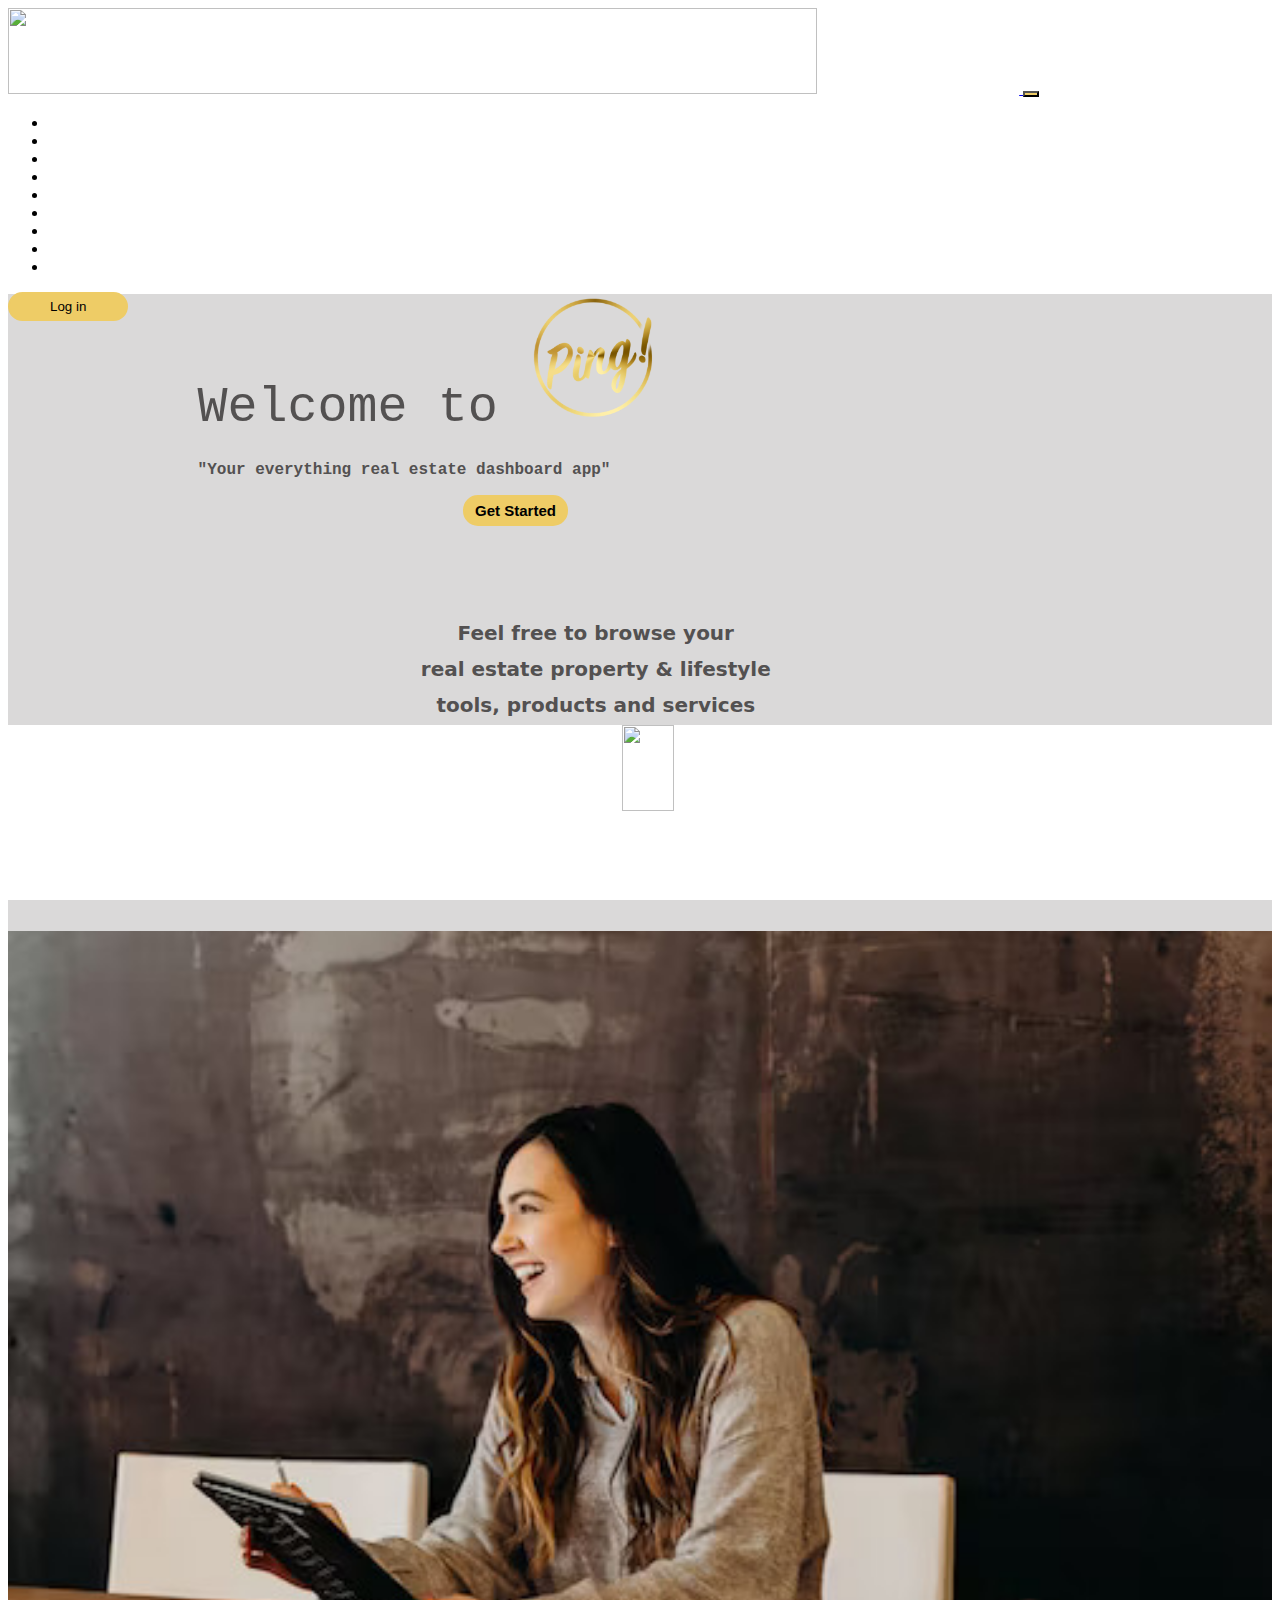
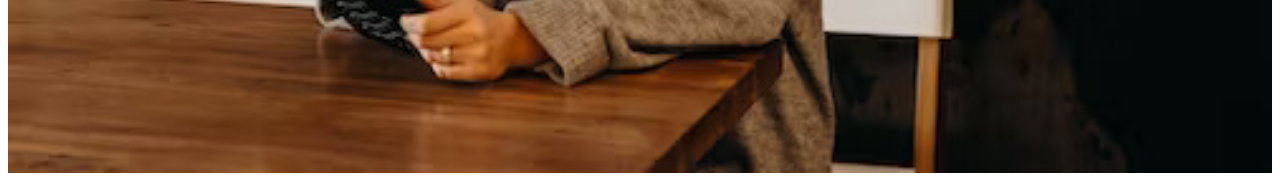
==== index.html @ 5d7872b8 "ping review" ====
<!doctype html>
<html lang="en">

<head>
    <!-- Required meta tags -->
    <meta charset="utf-8">
    <meta name="viewport" content="width=device-width, initial-scale=1">
    <link rel="stylesheet" href="style.css">

    <!-- Bootstrap CSS -->
    <link href="https://cdn.jsdelivr.net/npm/bootstrap@5.0.2/dist/css/bootstrap.min.css" rel="stylesheet"
        integrity="sha384-EVSTQN3/azprG1Anm3QDgpJLIm9Nao0Yz1ztcQTwFspd3yD65VohhpuuCOmLASjC" crossorigin="anonymous">

    <title>Ping Reviews</title>
</head>

<body>
    <nav class="navbar navbar-expand-lg navbar-dark bg-dark navbar-align " style="height: 6rem;">
        <div class="container-fluid">
            <a class="navbar-brand" href="javascript:void(0)">
                <img src="http://pingcorporation.com/mms/public/pingapp/assets/images/logo-transparent.png" width="80%"
                    height="86" class="me-md-4">
            </a>
            <!-- <a class="navbar-brand" href="#">Navbar</a> -->
            <!-- <a class="navbar-brand" href="#"><img src="./images/logo1.png" max-width="100%" height: auto; display: block; /></a> -->
            <button class="navbar-toggler" type="button" data-bs-toggle="collapse"
                data-bs-target="#navbarSupportedContent" aria-controls="navbarSupportedContent" aria-expanded="false"
                aria-label="Toggle navigation">
                <span class="navbar-toggler-icon"></span>
            </button>
            <div class="collapse navbar-collapse " id="navbarSupportedContent">
                <ul class="navbar-nav me-auto mb-2 mb-lg-0">
                    <li class="nav-item">
                        <a class="nav-link active nav-color" aria-current="page" href="#">Home</a>
                    </li>
                    <li class="nav-item">
                        <a class="nav-link nav-color " aria-current="page" href="#">My Properties</a>
                    </li>
                    <li class="nav-item">
                        <a class="nav-link  nav-color" aria-current="page" href="#">Property Search</a>
                    </li>
                    <li class="nav-item">
                        <a class="nav-link nav-color" aria-current="page" href="#">Home Product Search</a>
                    </li>
                    <li class="nav-item">
                        <a class="nav-link nav-color " aria-current="page" href="#">Real Estate News</a>
                    </li>
                    <li class="nav-item">
                        <a class="nav-link  nav-color" aria-current="page" href="#">My video Library</a>
                    </li>
                    <li class="nav-item">
                        <a class="nav-link nav-color " aria-current="page" href="#">Communication</a>
                    </li>

                    <li class="nav-item">
                        <a class="nav-link  nav-color" aria-current="page" href="#">Real Estate Education</a>
                    </li>
                    <li class="nav-item">
                        <a class="nav-link nav-color " aria-current="page" href="#">Dashboard</a>
                    </li>


                </ul>
                <button type="button" class="btn btn-primary btn-primary-spacing btn-col ">Log in</button>
            </div>
        </div>
    </nav>

    <!-- hero section -->
    <div class="fluid overflow-hidden desk-view"  style="height: 90vh; background-color: rgb(218, 217, 217);">
        <div class="row gy-1">
            <div class="col-6 col-s-12">
                <div class="p-3 hero-right ">
                    <span style="color: rgb(83, 81, 81);">Welcome to <a href="#"> <img src="./images/logo1.png" alt=""
                                width="15%"></a></span>
                    <p style="color: rgb(83, 81, 81);">"Your everything real estate dashboard app"</p>
                    <button type="button" class="btn btn-primary  hero-btn ">Get Started</button>
                    <h4>Feel free to browse your <br> real estate property & lifestyle <br> tools, products and services
                    </h4>
                </div>
            </div>
            <div class="col-6 hero-left col-s-12">

                <img src="./images/hero-img.jpg" width="100%" alt="">
            </div>
        </div>
    </div>

    <!-- footer -->
    <footer>
        <div class="fluid bg-dark">

            <div class="row">
                <div class="col-2">
                    <img src="http://pingcorporation.com/mms/public/pingapp/assets/images/logo-transparent.png"
                        width="20%" height="86" class="me-md-4">
                </div>
                <div class="col-10">
                    <div class="ticker-wrapper-h">
                        <ul class="news-ticker-h">
                            <li><a href="">.............</a></li>
                            <li class="breaking-news"><a href="">BREAKING NEWS …....</a></li>
                            <li><a href="">Housing Markets across the United States showing increased activity</a></li>
                            <li><a href="">....... BREAKING NEWS ............</a></li>
                        </ul>
                    </div>
                </div>

            </div>

        </div>
    </footer>

    <!-- Optional JavaScript; choose one of the two! -->

    <!-- Option 1: Bootstrap Bundle with Popper -->
    <script src="https://cdn.jsdelivr.net/npm/bootstrap@5.0.2/dist/js/bootstrap.bundle.min.js"
        integrity="sha384-MrcW6ZMFYlzcLA8Nl+NtUVF0sA7MsXsP1UyJoMp4YLEuNSfAP+JcXn/tWtIaxVXM"
        crossorigin="anonymous"></script>

    <!-- Option 2: Separate Popper and Bootstrap JS -->
    <!--
    <script src="https://cdn.jsdelivr.net/npm/@popperjs/core@2.9.2/dist/umd/popper.min.js" integrity="sha384-IQsoLXl5PILFhosVNubq5LC7Qb9DXgDA9i+tQ8Zj3iwWAwPtgFTxbJ8NT4GN1R8p" crossorigin="anonymous"></script>
    <script src="https://cdn.jsdelivr.net/npm/bootstrap@5.0.2/dist/js/bootstrap.min.js" integrity="sha384-cVKIPhGWiC2Al4u+LWgxfKTRIcfu0JTxR+EQDz/bgldoEyl4H0zUF0QKbrJ0EcQF" crossorigin="anonymous"></script>
    -->
</body>

</html>
---- style.css ----
body {
    font-family: 'Pacifico', cursive;

}

/* .navbar-align{
    justify-content: center;
} */
.nav-color {
    color: white !important;
}

.btn-primary-spacing {
    /* margin-right: 5px;
margin-bottom: 5px !important; */
    padding: 5px 80px 05px 80px !important;
    background-color: #eecc66 !important;
    color: black !important;
    border: 2px solid #eecc66 !important;
    border-radius: 25px !important;
}

.navbar-toggler {
    background-color: #eecc66;
}

@media only screen and (max-width: 1477px) and (min-width: 992px) {
    .nav-color {
        color: white;
        font-size: 9px;
        text-align: center;
        font-weight: bold;

    }

    .btn-primary-spacing {
        padding: 5px 40px 05px 40px !important;
    }
}

/* @media only screen and (max-width:990) {
    .nav-color{
        color: rgb(106, 9, 9);
        font-size: 9px;
        text-align: center;
        font-weight: bold;
        background-color: rgb(3, 3, 3);
      
     }
} */

/* ============================================== Hero Section ===================================== */
.hero-right {
    margin: 15%;
    /* color: #423e4d; */
    font-family: 'Courier New', Courier, monospace;
}

.hero-right span {
    font-size: 50px !important;
}

.hero-right p {
    padding-top: 10px;
    font-weight: bold;
}

.hero-btn {
    padding: 5px 10px 5px 10px !important;
    text-align: center;
    font-weight: bold !important;
    font-size: 15px;
    margin-left: 30%;
    background-color: #eecc66 !important;
    border: 2px solid #eecc66 !important;
    border-radius: 15px !important;
    color: black !important;
}

.hero-right h4 {
    color: rgb(83, 81, 81);
    font-size: 20px;
    margin-top: 10%;
    line-height: 4vh;
    text-align: center;
    margin-right: 10%;
    font-family: system-ui, -apple-system, "Segoe UI", Roboto, "Helvetica Neue", "Noto Sans", "Liberation Sans", Arial, sans-serif, "Apple Color Emoji", "Segoe UI Emoji", "Segoe UI Symbol", "Noto Color Emoji";
}

.hero-left img {
    padding-top: 1.5%;
    height: 100%;
}

/* ============================================= footer ====================================== */
footer {
    position: fixed;
    width: 100%;
    bottom: 0;
    box-sizing: border-box;
    text-align: center;
    background-color: white;
    /* padding: 14px 0 100px 14px; */
}

.ticker-wrapper-h {
    display: flex;
    position: relative;
    overflow: hidden;
    /* border: 1px solid #1c6547; */
}

/* .ticker-wrapper-h .heading{
	background-color: #1c6547;
	color: #fff;
	padding: 5px 10px;
	flex: 0 0 auto;
	z-index: 1000;
} */
.ticker-wrapper-h .heading:after {
    content: "";
    position: absolute;
}


.news-ticker-h {
    display: flex;

    padding-top: 35px;
    padding-left: 90%;
    z-index: 999;

    animation-iteration-count: infinite;
    animation-timing-function: linear;
    animation-name: tic-h;
    animation-duration: 20s;

}

.news-ticker-h:hover {
    animation-play-state: paused;
}

.news-ticker-h li {
    display: flex;
    width: 100%;
    align-items: center;
    white-space: nowrap;
    padding-left: 20px;
}

.news-ticker-h li a {
    color: white;
    font-weight: bold;
    text-decoration: none;
}


@keyframes tic-h {
    0% {
        -webkit-transform: translate3d(0, 0, 0);
        transform: translate3d(0, 0, 0);
        visibility: visible;
    }

    100% {
        -webkit-transform: translate3d(-100%, 0, 0);
        transform: translate3d(-100%, 0, 0);
    }
}
/* ==================================== Choose Section ===================================== */
.clipped-section {
    clip-path: polygon(0 0, 50% 0, 100% 100%, 0% 100%);
    background-color: #f2f2f2;
    padding: 50px;
   
}

.clipped-section p {
    text-align: center;
    margin-right: 30%;
    font-size: large;
    font-weight: 500;
    margin-top: 10%;
    font-family:fantasy ;
}

.icon-section {
    background-color: white;
    padding: 10%;
    font-family: fantasy;
}

.icon-section i {
    font-size: 3rem;
    margin: 15px 15px;
    background-color: black;
    padding: 20px 20px 20px 20px;
    border-radius: 20px;
}

.icon-section i:hover {
    color: #e0a313 !important;
}
.main-row{
    position: relative;
    }
.img-section {
    position: absolute;
    top:38%;
    right: 80%;
    height: 55% !important;
   border-image: 5px solid black;
}



/* ======================================== sign up ================================================= */
.clipped-section1{
    clip-path: polygon(0% 0%, 100% 0, 100% 100%, 40% 100%);
    background-color: #bdbbbb;
    /* padding: 50px; */
    margin-top: 50px;
}
.bg-img{
    background-image: url(./images/real\ estate.jpg);
    background-repeat: no-repeat;
    width: 50% !important;
    /* height: 100%; */
    background-position: center;
    background-color: rgba(68, 66, 66, 0.797) !important;
    background-blend-mode: soft-light !important;
}
.img-text {
    color: rgb(216, 215, 215);
    text-align: left;
    font-size: 22px;
    font-weight: 500px;
    font-family:fantasy;
}
.form-heading{
    color: black;
    font-size: 18px;
    font-weight: 500;
    text-align: center;
   margin-bottom: -7%;
   margin-top: 05%;
}
.btn1{
    margin-left: 30%;
    background-color: #eecc66 !important;
    padding: 10px 50px 10px 50px !important;
    border-radius: 50px !important;
    border: 1px solid #e0a313 !important;
    color: black !important;
    font-weight:500;
}
.href-btn{
   text-align: right;
   font-size: 15px;
   font-weight: 400;
 
}
.form-border{
   border: 1px solid black;
   margin-top:20px!important;
   border-radius: 10%;
   height: 55vh ;
   position: relative;
   left: 15%;
   top: 5%;
   z-index: 999;
   background-color: white;
   /* padding-bottom: 35%; */
}
.field-border input{
border: 1px solid black;
border-radius: 35px;
}
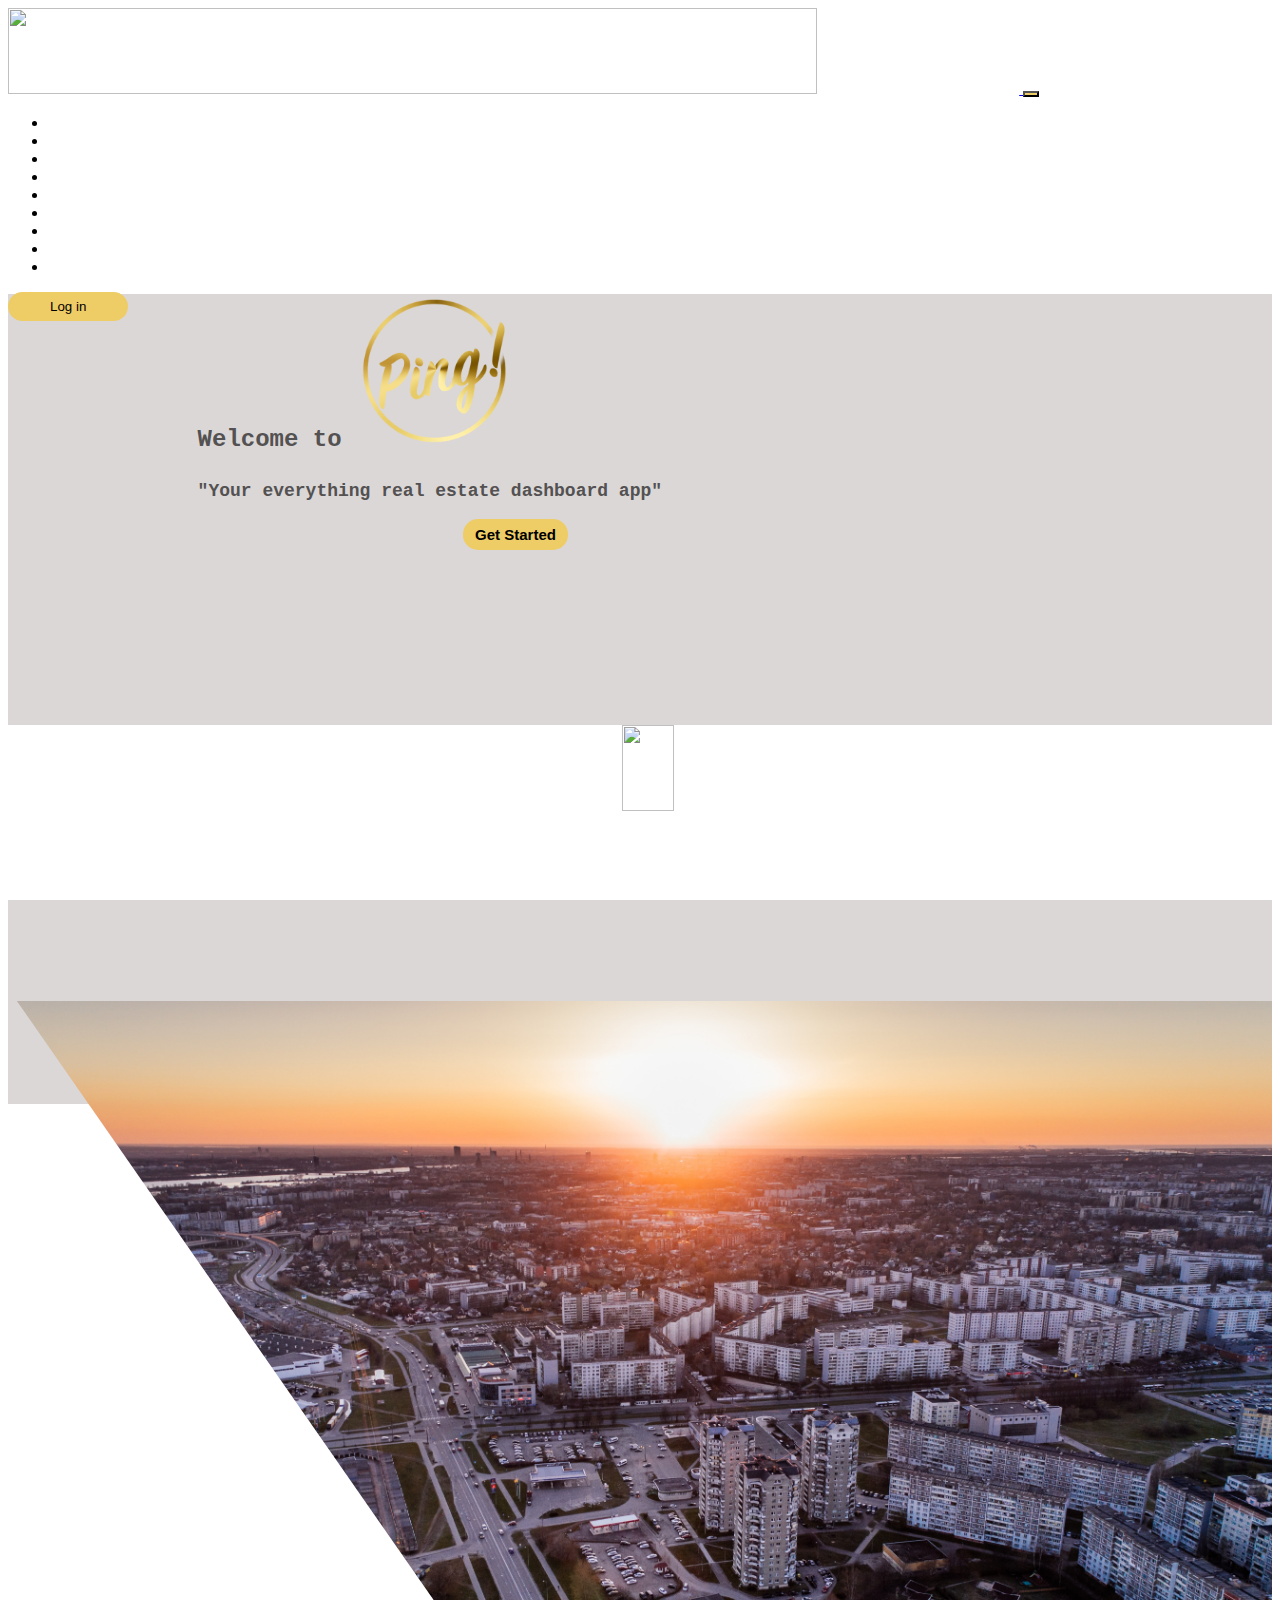
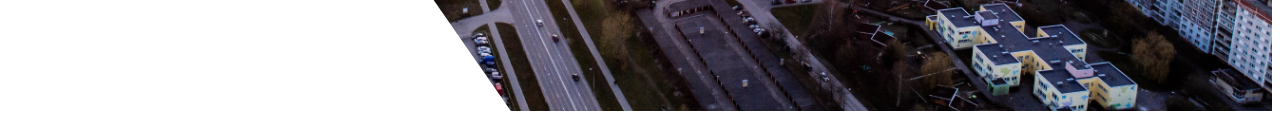
==== commit eefd5ab7: "index.html" ====
--- a/index.html
+++ b/index.html
@@ -67,9 +67,9 @@
     </nav>
 
     <!-- hero section -->
-    <div class="fluid overflow-hidden desk-view"  style="height: 90vh; background-color: rgb(218, 217, 217);">
+    <!-- <div class="container-fluid overflow-hidden desk-view index-height"  style="height: 90vh; background-color: rgb(218, 217, 217);">
         <div class="row gy-1">
-            <div class="col-6 col-s-12">
+            <div class="col-5 col-s-12">
                 <div class="p-3 hero-right ">
                     <span style="color: rgb(83, 81, 81);">Welcome to <a href="#"> <img src="./images/logo1.png" alt=""
                                 width="15%"></a></span>
@@ -79,13 +79,35 @@
                     </h4>
                 </div>
             </div>
-            <div class="col-6 hero-left col-s-12">
+            <div class="col-7 hero-left col-s-12 ">
 
                 <img src="./images/hero-img.jpg" width="100%" alt="">
             </div>
         </div>
+    </div> -->
+
+    <div class="container-fluid sign-up-bodyt" style="background-color: #dbd7d7;">
+        <div class="row main-row" style="height: 90vh; ">
+
+            <div class="col-md-5  col-sm-12 p-5 index-bg-img" >
+                <div class="p-3 hero-right ">
+                    <span style="color: rgb(83, 81, 81);">Welcome to <a href="#"> <img src="./images/logo1.png" alt=""
+                                width="18%"></a></span>
+                    <p style="color: rgb(83, 81, 81);">"Your everything real estate dashboard app"</p>
+                    <button type="button" class="btn btn-primary  hero-btn ">Get Started</button>
+                    <h4>Feel free to browse your  real estate property & lifestyle  tools, products and services
+                    </h4>
+                </div>
+            </div>
+
+           
+
+            <div class="col-md-7  col-sm-12  icon-sectiont  clipped-section2 main-row" >
+
+                <img src="./images/real estate.jpg" width="100%" alt="">
+            </div>
+        </div>
     </div>
-
     <!-- footer -->
     <footer>
         <div class="fluid bg-dark">
--- a/style.css
+++ b/style.css
@@ -1,14 +1,18 @@
-
 body {
     font-family: 'Pacifico', cursive;
 
 }
 
+/* ================================================== nav bar ============================================== */
 /* .navbar-align{
     justify-content: center;
 } */
 .nav-color {
     color: white !important;
+}
+
+.navbar-align {
+    text-align: left !important;
 }
 
 .btn-primary-spacing {
@@ -25,7 +29,7 @@
     background-color: #eecc66;
 }
 
-@media only screen and (max-width: 1477px) and (min-width: 992px) {
+@media only screen and (max-width: 1477px) and (min-width: 991px) {
     .nav-color {
         color: white;
         font-size: 9px;
@@ -50,7 +54,7 @@
      }
 } */
 
-/* ============================================== Hero Section ===================================== */
+/* ============================================== main index.html page ===================================== */
 .hero-right {
     margin: 15%;
     /* color: #423e4d; */
@@ -89,9 +93,108 @@
 }
 
 .hero-left img {
-    padding-top: 1.5%;
+    padding: .5% .5%;
     height: 100%;
-}
+
+}
+
+/* code change */
+
+.clipped-section2 {
+    clip-path: polygon(0 0, 100% 0%, 100% 100%, 40% 100%)
+}
+
+.icon-sectiont img {
+    height: 87% !important;
+    padding-top: 1%;
+}
+
+/* =================================== media quary for main index.html page ========================== */
+
+
+@media only screen and (max-width: 1720px) and (min-width: 1000px) {
+    .hero-right span {
+        text-align: right;
+        font-size: 24px !important;
+        font-weight: bold;
+    }
+
+    .hero-right p {
+        font-size: 18px !important;
+        /* font-weight: bold; */
+
+    }
+
+    .hero-right h4 {
+        font-size: 42 !important;
+        padding-top: 10% !important;
+    }
+}
+
+@media only screen and (max-width: 1000px) and (min-width: 768px) {
+    .hero-right span {
+        text-align: right;
+        font-size: 15px !important;
+        font-weight: bold;
+    }
+
+    .hero-right p {
+        font-size: 17px !important;
+        /* font-weight: bold; */
+
+    }
+
+    .hero-right h4 {
+        font-size: 10 !important;
+        padding-top: 10% !important;
+    }
+
+    .hero-btn {
+        padding: 0px 10px 5px 10px !important;
+        /* font-size: 15px !important; */
+        /* margin-left: 10% !important; */
+    }
+
+}
+@media only screen and (max-width: 776px){
+    .index-bg-img{
+        background-image: url(./images/real\ estate.jpg);
+        background-position: top;
+        background-repeat: no-repeat;
+        background-color: rgba(142, 142, 141, 0.797) !important;
+        background-blend-mode: soft-light !important;
+        
+
+    }
+    .hero-right span {
+        text-align: right;
+        font-size: 35px !important;
+        font-weight: bold;
+    }
+
+    .hero-right p {
+        font-size: 16px !important;
+        /* font-weight: bold; */
+
+    }
+
+    .hero-right h4 {
+        font-size: 10 !important;
+        padding-top: 10% !important;
+    }
+
+    .hero-btn {
+        padding: 0px 10px 5px 10px !important;
+        /* font-size: 15px !important; */
+        /* margin-left: 10% !important; */
+    }
+    .icon-sectiont{
+        display: none;
+    }
+
+}
+
+
 
 /* ============================================= footer ====================================== */
 footer {
@@ -169,12 +272,13 @@
         transform: translate3d(-100%, 0, 0);
     }
 }
+
 /* ==================================== Choose Section ===================================== */
 .clipped-section {
     clip-path: polygon(0 0, 50% 0, 100% 100%, 0% 100%);
     background-color: #f2f2f2;
     padding: 50px;
-   
+
 }
 
 .clipped-section p {
@@ -183,13 +287,22 @@
     font-size: large;
     font-weight: 500;
     margin-top: 10%;
-    font-family:fantasy ;
+    font-family: fantasy;
 }
 
 .icon-section {
     background-color: white;
     padding: 10%;
     font-family: fantasy;
+}
+
+.i-para {
+
+    color: rgb(128, 124, 124);
+    font-family: cursive;
+    font-weight: 500;
+    font-size: 30px;
+    margin-left: 10%;
 }
 
 .icon-section i {
@@ -203,27 +316,129 @@
 .icon-section i:hover {
     color: #e0a313 !important;
 }
-.main-row{
+
+.main-row {
     position: relative;
-    }
+}
+
 .img-section {
     position: absolute;
-    top:38%;
+    top: 38%;
     right: 80%;
     height: 55% !important;
-   border-image: 5px solid black;
-}
-
+    border-image: 5px solid black;
+}
+
+/*===================================== Media quary for choos.html page =================================== */
+@media (min-width: 768px) {
+
+    .col-md-3 {
+        flex: 30 0 auto !important;
+        width: 25%;
+        /* margin-top: 10% !important; */
+    }
+
+}
+
+@media only screen and (max-width: 1300px) and (min-width: 768px) {
+    .col-md-3 {
+        flex: 30 0 auto !important;
+        width: 25%;
+        margin-top: 10% !important;
+    }
+
+    .clipped-section p {
+        margin-right: 50% !important;
+        text-align: center;
+        /* font-size: 15px; */
+    }
+
+    .img-section {
+        position: absolute;
+        top: 38%;
+        right: 78%;
+        width: 100%;
+        height: 55% !important;
+        border-image: 5px solid black;
+    }
+}
+
+@media (max-width: 767px) and (min-width: 576px) {
+    .img-section {
+        width: 25% !important;
+        position: absolute;
+        left: 48%;
+        top: -0%;
+        height: 75vh !important;
+
+
+    }
+
+    .clipped-section {
+        clip-path: polygon(0 0, 100% 0, 100% 100%, 0% 100%);
+        background-color: #dad5d5 !important;
+        position: relative;
+        padding: 28px;
+    }
+
+    .clipped-section p {
+        margin-right: 10% !important;
+        text-align: center;
+        font-size: 15px;
+        margin-top: 30%;
+    }
+
+    .icon-section {
+        text-align: center;
+    }
+
+    .i-para {
+        margin-left: 0%;
+    }
+}
+
+@media (max-width: 576px) {
+    .img-section {
+        width: 25% !important;
+        position: absolute;
+        left: 48%;
+        top: -0%;
+        height: 79vh !important;
+    }
+
+    .clipped-section {
+        clip-path: polygon(0 0, 100% 0, 100% 100%, 0% 100%);
+        background-color: #dad5d5 !important;
+        position: relative;
+        padding: 0px;
+    }
+
+    .clipped-section p {
+        margin-left: -20% !important;
+        text-align: center;
+        font-size: 15px;
+        margin-top: 30%;
+    }
+
+    .icon-section {
+        text-align: center;
+    }
+
+    .i-para {
+        margin-left: 0%;
+    }
+}
 
 
 /* ======================================== sign up ================================================= */
-.clipped-section1{
+.clipped-section1 {
     clip-path: polygon(0% 0%, 100% 0, 100% 100%, 40% 100%);
     background-color: #bdbbbb;
     /* padding: 50px; */
     margin-top: 50px;
 }
-.bg-img{
+
+.bg-img {
     background-image: url(./images/real\ estate.jpg);
     background-repeat: no-repeat;
     width: 50% !important;
@@ -232,49 +447,148 @@
     background-color: rgba(68, 66, 66, 0.797) !important;
     background-blend-mode: soft-light !important;
 }
+
 .img-text {
     color: rgb(216, 215, 215);
     text-align: left;
     font-size: 22px;
     font-weight: 500px;
-    font-family:fantasy;
-}
-.form-heading{
+    font-family: fantasy;
+}
+
+.form-heading {
     color: black;
     font-size: 18px;
     font-weight: 500;
     text-align: center;
-   margin-bottom: -7%;
-   margin-top: 05%;
-}
-.btn1{
+    margin-bottom: -7%;
+    margin-top: 05%;
+}
+
+.btn1 {
     margin-left: 30%;
     background-color: #eecc66 !important;
     padding: 10px 50px 10px 50px !important;
     border-radius: 50px !important;
     border: 1px solid #e0a313 !important;
     color: black !important;
-    font-weight:500;
-}
-.href-btn{
-   text-align: right;
-   font-size: 15px;
-   font-weight: 400;
- 
-}
-.form-border{
-   border: 1px solid black;
-   margin-top:20px!important;
-   border-radius: 10%;
-   height: 55vh ;
-   position: relative;
-   left: 15%;
-   top: 5%;
-   z-index: 999;
-   background-color: white;
-   /* padding-bottom: 35%; */
-}
-.field-border input{
-border: 1px solid black;
-border-radius: 35px;
+    font-weight: 500;
+}
+
+.href-btn {
+    text-align: right;
+    font-size: 15px;
+    font-weight: 400;
+
+}
+
+.form-border {
+    border: 1px solid black;
+    margin-top: 20px !important;
+    border-radius: 10%;
+    height: 55vh;
+    position: relative;
+    left: 15%;
+    top: 5%;
+    z-index: 999;
+    background-color: white;
+    /* padding-bottom: 35%; */
+}
+
+.field-border input {
+    border: 1px solid black;
+    border-radius: 35px;
+}
+
+/* ================================== media quary for sign-up page ===================================== */
+@media (max-width: 1200px) and (min-width: 768px) {
+    .form-border {
+        position: relative;
+        left: 2% !important;
+        top: 5%;
+        width: 47% !important;
+
+    }
+
+    .field-border input {
+        text-align: left;
+    }
+
+    .clipped-section1 {
+        display: none;
+    }
+
+    .btn1 {
+        margin-left: 10%;
+    }
+
+    .img-text {
+        margin-top: 40%;
+    }
+}
+
+@media (max-width: 768px) and (min-width: 574px) {
+    .form-border {
+        position: relative;
+        width: 80% !important;
+        left: 10%;
+        /* height: 62vh; */
+        top: -30%;
+        /* padding-bottom: -10%; */
+
+    }
+
+    .clipped-section1 {
+        display: none;
+    }
+
+    .bg-img {
+        width: 100% !important;
+
+    }
+
+    .img-text {
+        text-align: center;
+        margin-top: -5%;
+        font-size: 20px;
+
+    }
+
+    .bg-img {
+        height: 45vh;
+    }
+
+}
+
+@media (max-width: 574px) {
+    .form-border {
+        position: relative;
+        width: 80% !important;
+        left: 10%;
+        height: 62vh;
+        top: -30%;
+        padding-bottom: -10%;
+
+    }
+
+    .clipped-section1 {
+        display: none;
+    }
+
+    .bg-img {
+        width: 100% !important;
+
+    }
+
+    .img-text {
+        text-align: left;
+        margin-top: -10%;
+        font-size: 20px;
+
+    }
+
+    .bg-img {
+        height: 40vh;
+    }
+
 }